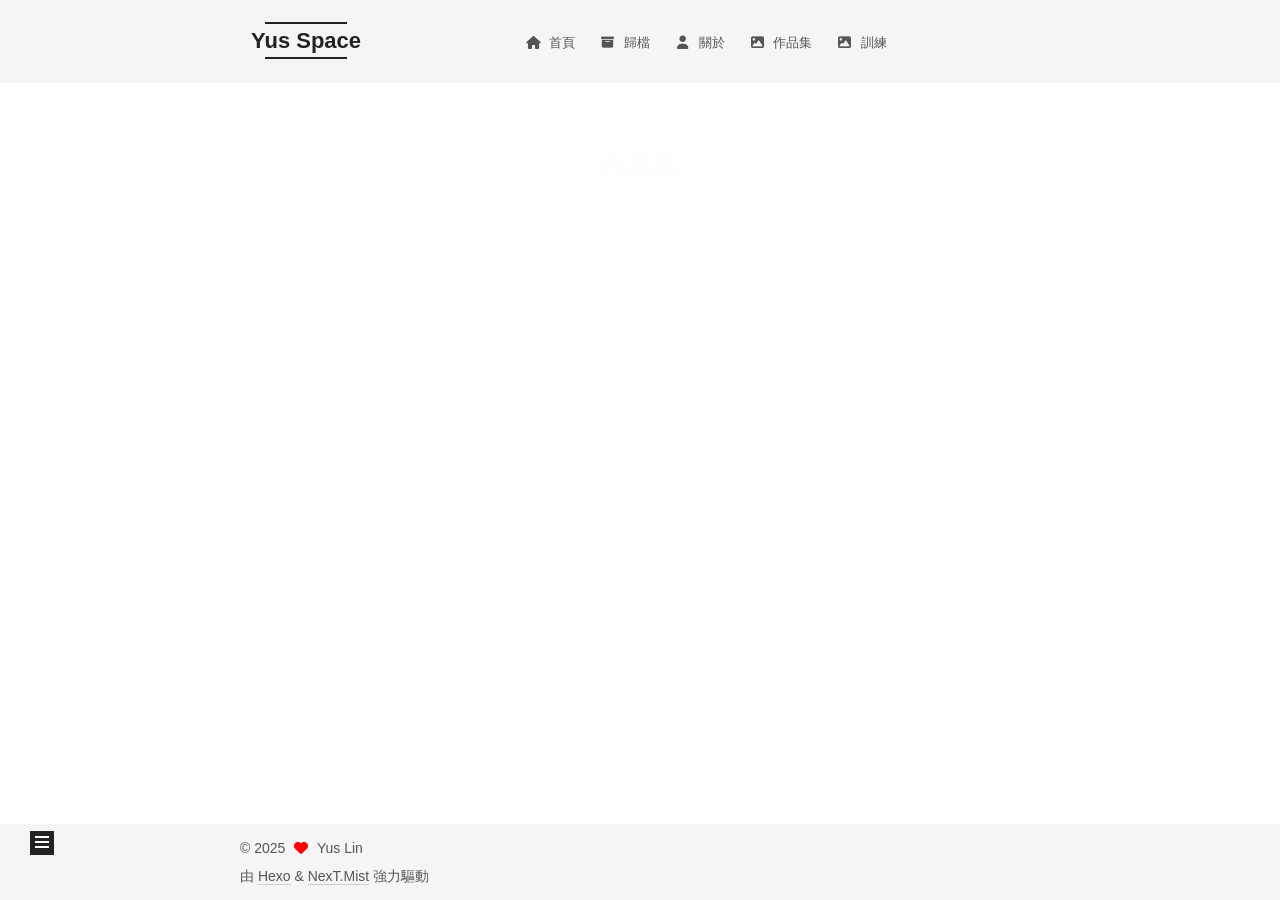
==== portfolio/index.html @ 68a691e9 "Site updated: 2025-08-13 16:35:24" ====
<!DOCTYPE html>
<html lang="zh-TW">
<head>
  <meta charset="UTF-8">
<meta name="viewport" content="width=device-width, initial-scale=1, maximum-scale=2">
<meta name="theme-color" content="#222">
<meta name="generator" content="Hexo 7.3.0">
  <link rel="apple-touch-icon" sizes="180x180" href="/images/apple-touch-icon-next.png">
  <link rel="icon" type="image/png" sizes="32x32" href="/images/favicon-32x32-next.png">
  <link rel="icon" type="image/png" sizes="16x16" href="/images/favicon-16x16-next.png">
  <link rel="mask-icon" href="/images/logo.svg" color="#222">

<link rel="stylesheet" href="/css/main.css">


<link rel="stylesheet" href="/lib/font-awesome/css/all.min.css">
<link rel="stylesheet" href="https://cdnjs.cloudflare.com/ajax/libs/font-awesome/6.4.0/css/all.min.css">

<script id="hexo-configurations">
    var NexT = window.NexT || {};
    var CONFIG = {"hostname":"yuspace22.github.io","root":"/","scheme":"Mist","version":"7.8.0","exturl":false,"sidebar":{"position":"left","display":"post","padding":18,"offset":12,"onmobile":false},"copycode":{"enable":false,"show_result":false,"style":null},"back2top":{"enable":true,"sidebar":false,"scrollpercent":false},"bookmark":{"enable":false,"color":"#222","save":"auto"},"fancybox":false,"mediumzoom":false,"lazyload":false,"pangu":false,"comments":{"style":"tabs","active":null,"storage":true,"lazyload":false,"nav":null},"algolia":{"hits":{"per_page":10},"labels":{"input_placeholder":"Search for Posts","hits_empty":"We didn't find any results for the search: ${query}","hits_stats":"${hits} results found in ${time} ms"}},"localsearch":{"enable":false,"trigger":"auto","top_n_per_article":1,"unescape":false,"preload":false},"motion":{"enable":true,"async":false,"transition":{"post_block":"fadeIn","post_header":"slideDownIn","post_body":"slideDownIn","coll_header":"slideLeftIn","sidebar":"slideUpIn"}}};
  </script>

  <meta name="description" content="Yus 的個人學習部落格">
<meta property="og:type" content="website">
<meta property="og:title" content="作品集">
<meta property="og:url" content="http://yuspace22.github.io/portfolio/index.html">
<meta property="og:site_name" content="Yus Space">
<meta property="og:description" content="Yus 的個人學習部落格">
<meta property="og:locale" content="zh_TW">
<meta property="article:published_time" content="2025-08-13T08:22:48.000Z">
<meta property="article:modified_time" content="2025-08-13T08:23:33.583Z">
<meta property="article:author" content="Yus Lin">
<meta property="article:tag" content="AI、Web、Design">
<meta name="twitter:card" content="summary">

<link rel="canonical" href="http://yuspace22.github.io/portfolio/">


<script id="page-configurations">
  // https://hexo.io/docs/variables.html
  CONFIG.page = {
    sidebar: "",
    isHome : false,
    isPost : false,
    lang   : 'zh-TW'
  };
</script>

  <title>作品集 | Yus Space
</title>
  






  <noscript>
  <style>
  .use-motion .brand,
  .use-motion .menu-item,
  .sidebar-inner,
  .use-motion .post-block,
  .use-motion .pagination,
  .use-motion .comments,
  .use-motion .post-header,
  .use-motion .post-body,
  .use-motion .collection-header { opacity: initial; }

  .use-motion .site-title,
  .use-motion .site-subtitle {
    opacity: initial;
    top: initial;
  }

  .use-motion .logo-line-before i { left: initial; }
  .use-motion .logo-line-after i { right: initial; }
  </style>
</noscript>

</head>

<body itemscope itemtype="http://schema.org/WebPage">
  <div class="container use-motion">
    <div class="headband"></div>

    <header class="header" itemscope itemtype="http://schema.org/WPHeader">
      <div class="header-inner"><div class="site-brand-container">
  <div class="site-nav-toggle">
    <div class="toggle" aria-label="切換導航欄">
      <span class="toggle-line toggle-line-first"></span>
      <span class="toggle-line toggle-line-middle"></span>
      <span class="toggle-line toggle-line-last"></span>
    </div>
  </div>

  <div class="site-meta">

    <a href="/" class="brand" rel="start">
      <span class="logo-line-before"><i></i></span>
      <h1 class="site-title">Yus Space</h1>
      <span class="logo-line-after"><i></i></span>
    </a>
      <p class="site-subtitle" itemprop="description">Yus 空間</p>
  </div>

  <div class="site-nav-right">
    <div class="toggle popup-trigger">
    </div>
  </div>
</div>




<nav class="site-nav">
  <ul id="menu" class="main-menu menu">
        <li class="menu-item menu-item-home">

    <a href="/" rel="section"><i class="fa fa-house fa-fw"></i>首頁</a>

  </li>
        <li class="menu-item menu-item-archives">

    <a href="/archives/" rel="section"><i class="fa fa-archive fa-fw"></i>歸檔</a>

  </li>
        <li class="menu-item menu-item-about">

    <a href="/about/" rel="section"><i class="fa fa-user fa-fw"></i>關於</a>

  </li>
        <li class="menu-item menu-item-作品集">

    <a href="http://yuspace22.github.io/portfolio" rel="section"><i class="fa fa-image fa-fw"></i>作品集</a>

  </li>
        <li class="menu-item menu-item-訓練">

    <a href="http://yuspace22.github.io/training" rel="section"><i class="fa fa-image fa-fw"></i>訓練</a>

  </li>
  </ul>
</nav>




</div>
    </header>

    
  <div class="back-to-top">
    <i class="fa fa-arrow-up"></i>
    <span>0%</span>
  </div>


    <main class="main">
      <div class="main-inner">
        <div class="content-wrap">
          
  
  

          <div class="content page posts-expand">
            

    
    
    
    <div class="post-block" lang="zh-TW">
      <header class="post-header">

<h1 class="post-title" itemprop="name headline">作品集
</h1>

<div class="post-meta">
  

</div>

</header>

      
      
      
      <div class="post-body">
          
      </div>
      
      
      
    </div>
    

    
    
    


          </div>
          

<script>
  window.addEventListener('tabs:register', () => {
    let { activeClass } = CONFIG.comments;
    if (CONFIG.comments.storage) {
      activeClass = localStorage.getItem('comments_active') || activeClass;
    }
    if (activeClass) {
      let activeTab = document.querySelector(`a[href="#comment-${activeClass}"]`);
      if (activeTab) {
        activeTab.click();
      }
    }
  });
  if (CONFIG.comments.storage) {
    window.addEventListener('tabs:click', event => {
      if (!event.target.matches('.tabs-comment .tab-content .tab-pane')) return;
      let commentClass = event.target.classList[1];
      localStorage.setItem('comments_active', commentClass);
    });
  }
</script>

        </div>
          
  
  <div class="toggle sidebar-toggle">
    <span class="toggle-line toggle-line-first"></span>
    <span class="toggle-line toggle-line-middle"></span>
    <span class="toggle-line toggle-line-last"></span>
  </div>

  <aside class="sidebar">
    <div class="sidebar-inner">

      <ul class="sidebar-nav motion-element">
        <li class="sidebar-nav-toc">
          文章目錄
        </li>
        <li class="sidebar-nav-overview">
          本站概要
        </li>
      </ul>

      <!--noindex-->
      <div class="post-toc-wrap sidebar-panel">
      </div>
      <!--/noindex-->

      <div class="site-overview-wrap sidebar-panel">
        <div class="site-author motion-element" itemprop="author" itemscope itemtype="http://schema.org/Person">
  <p class="site-author-name" itemprop="name">Yus Lin</p>
  <div class="site-description" itemprop="description">Yus 的個人學習部落格</div>
</div>
<div class="site-state-wrap motion-element">
  <nav class="site-state">
      <div class="site-state-item site-state-posts">
          <a href="/archives/">
        
          <span class="site-state-item-count">1</span>
          <span class="site-state-item-name">文章</span>
        </a>
      </div>
  </nav>
</div>



      </div>

    </div>
  </aside>
  <div id="sidebar-dimmer"></div>


      </div>
    </main>

    <footer class="footer">
      <div class="footer-inner">
        

        

<div class="copyright">
  
  &copy; 
  <span itemprop="copyrightYear">2025</span>
  <span class="with-love">
    <i class="fa fa-heart"></i>
  </span>
  <span class="author" itemprop="copyrightHolder">Yus Lin</span>
</div>
  <div class="powered-by">由 <a href="https://hexo.io/" class="theme-link" rel="noopener" target="_blank">Hexo</a> & <a href="https://mist.theme-next.org/" class="theme-link" rel="noopener" target="_blank">NexT.Mist</a> 強力驅動
  </div>

        








      </div>
    </footer>
  </div>

  
  <script src="/lib/anime.min.js"></script>
  <script src="/lib/velocity/velocity.min.js"></script>
  <script src="/lib/velocity/velocity.ui.min.js"></script>

<script src="/js/utils.js"></script>

<script src="/js/motion.js"></script>


<script src="/js/schemes/muse.js"></script>


<script src="/js/next-boot.js"></script>




  















  

  

</body>
</html>
---- css/main.css ----
:root {
  --body-bg-color: #fff;
  --content-bg-color: #f5f5f5;
  --card-bg-color: #f5f5f5;
  --text-color: #555;
  --blockquote-color: #666;
  --link-color: #555;
  --link-hover-color: #222;
  --brand-color: #222;
  --brand-hover-color: #222;
  --table-row-odd-bg-color: #f9f9f9;
  --table-row-hover-bg-color: #f5f5f5;
  --menu-item-bg-color: #ddd;
  --btn-default-bg: transparent;
  --btn-default-color: var(--link-color);
  --btn-default-border-color: var(--link-color);
  --btn-default-hover-bg: transparent;
  --btn-default-hover-color: var(--link-hover-color);
  --btn-default-hover-border-color: var(--link-hover-color);
}
@media (prefers-color-scheme: dark) {
  :root {
    --body-bg-color: #282828;
    --content-bg-color: #333;
    --card-bg-color: #555;
    --text-color: #ccc;
    --blockquote-color: #bbb;
    --link-color: #ccc;
    --link-hover-color: #eee;
    --brand-color: #ddd;
    --brand-hover-color: #ddd;
    --table-row-odd-bg-color: #282828;
    --table-row-hover-bg-color: #363636;
    --menu-item-bg-color: #555;
    --btn-default-bg: #222;
    --btn-default-color: #ccc;
    --btn-default-border-color: #555;
    --btn-default-hover-bg: #666;
    --btn-default-hover-color: #ccc;
    --btn-default-hover-border-color: #666;
  }
  img {
    opacity: 0.75;
  }
  img:hover {
    opacity: 0.9;
  }
}
html {
  line-height: 1.15; /* 1 */
  -webkit-text-size-adjust: 100%; /* 2 */
}
body {
  margin: 0;
}
main {
  display: block;
}
h1 {
  font-size: 2em;
  margin: 0.67em 0;
}
hr {
  box-sizing: content-box; /* 1 */
  height: 0; /* 1 */
  overflow: visible; /* 2 */
}
pre {
  font-family: monospace, monospace; /* 1 */
  font-size: 1em; /* 2 */
}
a {
  background: transparent;
}
abbr[title] {
  border-bottom: none; /* 1 */
  text-decoration: underline; /* 2 */
  text-decoration: underline dotted; /* 2 */
}
b,
strong {
  font-weight: bolder;
}
code,
kbd,
samp {
  font-family: monospace, monospace; /* 1 */
  font-size: 1em; /* 2 */
}
small {
  font-size: 80%;
}
sub,
sup {
  font-size: 75%;
  line-height: 0;
  position: relative;
  vertical-align: baseline;
}
sub {
  bottom: -0.25em;
}
sup {
  top: -0.5em;
}
img {
  border-style: none;
}
button,
input,
optgroup,
select,
textarea {
  font-family: inherit; /* 1 */
  font-size: 100%; /* 1 */
  line-height: 1.15; /* 1 */
  margin: 0; /* 2 */
}
button,
input {
/* 1 */
  overflow: visible;
}
button,
select {
/* 1 */
  text-transform: none;
}
button,
[type='button'],
[type='reset'],
[type='submit'] {
  -webkit-appearance: button;
}
button::-moz-focus-inner,
[type='button']::-moz-focus-inner,
[type='reset']::-moz-focus-inner,
[type='submit']::-moz-focus-inner {
  border-style: none;
  padding: 0;
}
button:-moz-focusring,
[type='button']:-moz-focusring,
[type='reset']:-moz-focusring,
[type='submit']:-moz-focusring {
  outline: 1px dotted ButtonText;
}
fieldset {
  padding: 0.35em 0.75em 0.625em;
}
legend {
  box-sizing: border-box; /* 1 */
  color: inherit; /* 2 */
  display: table; /* 1 */
  max-width: 100%; /* 1 */
  padding: 0; /* 3 */
  white-space: normal; /* 1 */
}
progress {
  vertical-align: baseline;
}
textarea {
  overflow: auto;
}
[type='checkbox'],
[type='radio'] {
  box-sizing: border-box; /* 1 */
  padding: 0; /* 2 */
}
[type='number']::-webkit-inner-spin-button,
[type='number']::-webkit-outer-spin-button {
  height: auto;
}
[type='search'] {
  outline-offset: -2px; /* 2 */
  -webkit-appearance: textfield; /* 1 */
}
[type='search']::-webkit-search-decoration {
  -webkit-appearance: none;
}
::-webkit-file-upload-button {
  font: inherit; /* 2 */
  -webkit-appearance: button; /* 1 */
}
details {
  display: block;
}
summary {
  display: list-item;
}
template {
  display: none;
}
[hidden] {
  display: none;
}
::selection {
  background: #262a30;
  color: #eee;
}
html,
body {
  height: 100%;
}
body {
  background: var(--body-bg-color);
  color: var(--text-color);
  font-family: 'Lato', "PingFang SC", "Microsoft YaHei", sans-serif;
  font-size: 1em;
  line-height: 2;
}
@media (max-width: 991px) {
  body {
    padding-left: 0 !important;
    padding-right: 0 !important;
  }
}
h1,
h2,
h3,
h4,
h5,
h6 {
  font-family: 'Lato', "PingFang SC", "Microsoft YaHei", sans-serif;
  font-weight: bold;
  line-height: 1.5;
  margin: 20px 0 15px;
}
h1 {
  font-size: 1.5em;
}
h2 {
  font-size: 1.375em;
}
h3 {
  font-size: 1.25em;
}
h4 {
  font-size: 1.125em;
}
h5 {
  font-size: 1em;
}
h6 {
  font-size: 0.875em;
}
p {
  margin: 0 0 20px 0;
}
a,
span.exturl {
  border-bottom: 1px solid #ccc;
  color: var(--link-color);
  outline: 0;
  text-decoration: none;
  overflow-wrap: break-word;
  word-wrap: break-word;
  cursor: pointer;
}
a:hover,
span.exturl:hover {
  border-bottom-color: var(--link-hover-color);
  color: var(--link-hover-color);
}
iframe,
img,
video {
  display: block;
  margin-left: auto;
  margin-right: auto;
  max-width: 100%;
}
hr {
  background-image: repeating-linear-gradient(-45deg, #ddd, #ddd 4px, transparent 4px, transparent 8px);
  border: 0;
  height: 3px;
  margin: 40px 0;
}
blockquote {
  border-left: 4px solid #ddd;
  color: var(--blockquote-color);
  margin: 0;
  padding: 0 15px;
}
blockquote cite::before {
  content: '-';
  padding: 0 5px;
}
dt {
  font-weight: bold;
}
dd {
  margin: 0;
  padding: 0;
}
kbd {
  background-color: #f5f5f5;
  background-image: linear-gradient(#eee, #fff, #eee);
  border: 1px solid #ccc;
  border-radius: 0.2em;
  box-shadow: 0.1em 0.1em 0.2em rgba(0,0,0,0.1);
  color: #555;
  font-family: inherit;
  padding: 0.1em 0.3em;
  white-space: nowrap;
}
.table-container {
  overflow: auto;
}
table {
  border-collapse: collapse;
  border-spacing: 0;
  font-size: 0.875em;
  margin: 0 0 20px 0;
  width: 100%;
}
tbody tr:nth-of-type(odd) {
  background: var(--table-row-odd-bg-color);
}
tbody tr:hover {
  background: var(--table-row-hover-bg-color);
}
caption,
th,
td {
  font-weight: normal;
  padding: 8px;
  vertical-align: middle;
}
th,
td {
  border: 1px solid #ddd;
  border-bottom: 3px solid #ddd;
}
th {
  font-weight: 700;
  padding-bottom: 10px;
}
td {
  border-bottom-width: 1px;
}
.btn {
  background: var(--btn-default-bg);
  border: 2px solid var(--btn-default-border-color);
  border-radius: 0;
  color: var(--btn-default-color);
  display: inline-block;
  font-size: 0.875em;
  line-height: 2;
  padding: 0 20px;
  text-decoration: none;
  transition-property: background-color;
  transition-delay: 0s;
  transition-duration: 0.2s;
  transition-timing-function: ease-in-out;
}
.btn:hover {
  background: var(--btn-default-hover-bg);
  border-color: var(--btn-default-hover-border-color);
  color: var(--btn-default-hover-color);
}
.btn + .btn {
  margin: 0 0 8px 8px;
}
.btn .fa-fw {
  text-align: left;
  width: 1.285714285714286em;
}
.toggle {
  line-height: 0;
}
.toggle .toggle-line {
  background: #fff;
  display: inline-block;
  height: 2px;
  left: 0;
  position: relative;
  top: 0;
  transition: all 0.4s;
  vertical-align: top;
  width: 100%;
}
.toggle .toggle-line:not(:first-child) {
  margin-top: 3px;
}
.toggle.toggle-arrow .toggle-line-first {
  left: 50%;
  top: 2px;
  transform: rotate(45deg);
  width: 50%;
}
.toggle.toggle-arrow .toggle-line-middle {
  left: 2px;
  width: 90%;
}
.toggle.toggle-arrow .toggle-line-last {
  left: 50%;
  top: -2px;
  transform: rotate(-45deg);
  width: 50%;
}
.toggle.toggle-close .toggle-line-first {
  transform: rotate(-45deg);
  top: 5px;
}
.toggle.toggle-close .toggle-line-middle {
  opacity: 0;
}
.toggle.toggle-close .toggle-line-last {
  transform: rotate(45deg);
  top: -5px;
}
.highlight,
pre {
  background: #f7f7f7;
  color: #4d4d4c;
  line-height: 1.6;
  margin: 0 auto 20px;
}
pre,
code {
  font-family: consolas, Menlo, monospace, "PingFang SC", "Microsoft YaHei";
}
code {
  background: #eee;
  border-radius: 3px;
  color: #555;
  padding: 2px 4px;
  overflow-wrap: break-word;
  word-wrap: break-word;
}
.highlight *::selection {
  background: #d6d6d6;
}
.highlight pre {
  border: 0;
  margin: 0;
  padding: 10px 0;
}
.highlight table {
  border: 0;
  margin: 0;
  width: auto;
}
.highlight td {
  border: 0;
  padding: 0;
}
.highlight figcaption {
  background: #eff2f3;
  color: #4d4d4c;
  display: flex;
  font-size: 0.875em;
  justify-content: space-between;
  line-height: 1.2;
  padding: 0.5em;
}
.highlight figcaption a {
  color: #4d4d4c;
}
.highlight figcaption a:hover {
  border-bottom-color: #4d4d4c;
}
.highlight .gutter {
  -moz-user-select: none;
  -ms-user-select: none;
  -webkit-user-select: none;
  user-select: none;
}
.highlight .gutter pre {
  background: #eff2f3;
  color: #869194;
  padding-left: 10px;
  padding-right: 10px;
  text-align: right;
}
.highlight .code pre {
  background: #f7f7f7;
  padding-left: 10px;
  width: 100%;
}
.gist table {
  width: auto;
}
.gist table td {
  border: 0;
}
pre {
  overflow: auto;
  padding: 10px;
}
pre code {
  background: none;
  color: #4d4d4c;
  font-size: 0.875em;
  padding: 0;
  text-shadow: none;
}
pre .deletion {
  background: #fdd;
}
pre .addition {
  background: #dfd;
}
pre .meta {
  color: #eab700;
  -moz-user-select: none;
  -ms-user-select: none;
  -webkit-user-select: none;
  user-select: none;
}
pre .comment {
  color: #8e908c;
}
pre .variable,
pre .attribute,
pre .tag,
pre .name,
pre .regexp,
pre .ruby .constant,
pre .xml .tag .title,
pre .xml .pi,
pre .xml .doctype,
pre .html .doctype,
pre .css .id,
pre .css .class,
pre .css .pseudo {
  color: #c82829;
}
pre .number,
pre .preprocessor,
pre .built_in,
pre .builtin-name,
pre .literal,
pre .params,
pre .constant,
pre .command {
  color: #f5871f;
}
pre .ruby .class .title,
pre .css .rules .attribute,
pre .string,
pre .symbol,
pre .value,
pre .inheritance,
pre .header,
pre .ruby .symbol,
pre .xml .cdata,
pre .special,
pre .formula {
  color: #718c00;
}
pre .title,
pre .css .hexcolor {
  color: #3e999f;
}
pre .function,
pre .python .decorator,
pre .python .title,
pre .ruby .function .title,
pre .ruby .title .keyword,
pre .perl .sub,
pre .javascript .title,
pre .coffeescript .title {
  color: #4271ae;
}
pre .keyword,
pre .javascript .function {
  color: #8959a8;
}
.blockquote-center {
  border-left: none;
  margin: 40px 0;
  padding: 0;
  position: relative;
  text-align: center;
}
.blockquote-center .fa {
  display: block;
  opacity: 0.6;
  position: absolute;
  width: 100%;
}
.blockquote-center .fa-quote-left {
  border-top: 1px solid #ccc;
  text-align: left;
  top: -20px;
}
.blockquote-center .fa-quote-right {
  border-bottom: 1px solid #ccc;
  text-align: right;
  bottom: -20px;
}
.blockquote-center p,
.blockquote-center div {
  text-align: center;
}
.post-body .group-picture img {
  margin: 0 auto;
  padding: 0 3px;
}
.group-picture-row {
  margin-bottom: 6px;
  overflow: hidden;
}
.group-picture-column {
  float: left;
  margin-bottom: 10px;
}
.post-body .label {
  color: #555;
  display: inline;
  padding: 0 2px;
}
.post-body .label.default {
  background: #f0f0f0;
}
.post-body .label.primary {
  background: #efe6f7;
}
.post-body .label.info {
  background: #e5f2f8;
}
.post-body .label.success {
  background: #e7f4e9;
}
.post-body .label.warning {
  background: #fcf6e1;
}
.post-body .label.danger {
  background: #fae8eb;
}
.post-body .tabs {
  margin-bottom: 20px;
}
.post-body .tabs,
.tabs-comment {
  display: block;
  padding-top: 10px;
  position: relative;
}
.post-body .tabs ul.nav-tabs,
.tabs-comment ul.nav-tabs {
  display: flex;
  flex-wrap: wrap;
  margin: 0;
  margin-bottom: -1px;
  padding: 0;
}
@media (max-width: 413px) {
  .post-body .tabs ul.nav-tabs,
  .tabs-comment ul.nav-tabs {
    display: block;
    margin-bottom: 5px;
  }
}
.post-body .tabs ul.nav-tabs li.tab,
.tabs-comment ul.nav-tabs li.tab {
  border-bottom: 1px solid #ddd;
  border-left: 1px solid transparent;
  border-right: 1px solid transparent;
  border-top: 3px solid transparent;
  flex-grow: 1;
  list-style-type: none;
  border-radius: 0 0 0 0;
}
@media (max-width: 413px) {
  .post-body .tabs ul.nav-tabs li.tab,
  .tabs-comment ul.nav-tabs li.tab {
    border-bottom: 1px solid transparent;
    border-left: 3px solid transparent;
    border-right: 1px solid transparent;
    border-top: 1px solid transparent;
  }
}
@media (max-width: 413px) {
  .post-body .tabs ul.nav-tabs li.tab,
  .tabs-comment ul.nav-tabs li.tab {
    border-radius: 0;
  }
}
.post-body .tabs ul.nav-tabs li.tab a,
.tabs-comment ul.nav-tabs li.tab a {
  border-bottom: initial;
  display: block;
  line-height: 1.8;
  outline: 0;
  padding: 0.25em 0.75em;
  text-align: center;
  transition-delay: 0s;
  transition-duration: 0.2s;
  transition-timing-function: ease-out;
}
.post-body .tabs ul.nav-tabs li.tab a i,
.tabs-comment ul.nav-tabs li.tab a i {
  width: 1.285714285714286em;
}
.post-body .tabs ul.nav-tabs li.tab.active,
.tabs-comment ul.nav-tabs li.tab.active {
  border-bottom: 1px solid transparent;
  border-left: 1px solid #ddd;
  border-right: 1px solid #ddd;
  border-top: 3px solid #fc6423;
}
@media (max-width: 413px) {
  .post-body .tabs ul.nav-tabs li.tab.active,
  .tabs-comment ul.nav-tabs li.tab.active {
    border-bottom: 1px solid #ddd;
    border-left: 3px solid #fc6423;
    border-right: 1px solid #ddd;
    border-top: 1px solid #ddd;
  }
}
.post-body .tabs ul.nav-tabs li.tab.active a,
.tabs-comment ul.nav-tabs li.tab.active a {
  color: var(--link-color);
  cursor: default;
}
.post-body .tabs .tab-content .tab-pane,
.tabs-comment .tab-content .tab-pane {
  border: 1px solid #ddd;
  border-top: 0;
  padding: 20px 20px 0 20px;
  border-radius: 0;
}
.post-body .tabs .tab-content .tab-pane:not(.active),
.tabs-comment .tab-content .tab-pane:not(.active) {
  display: none;
}
.post-body .tabs .tab-content .tab-pane.active,
.tabs-comment .tab-content .tab-pane.active {
  display: block;
}
.post-body .tabs .tab-content .tab-pane.active:nth-of-type(1),
.tabs-comment .tab-content .tab-pane.active:nth-of-type(1) {
  border-radius: 0 0 0 0;
}
@media (max-width: 413px) {
  .post-body .tabs .tab-content .tab-pane.active:nth-of-type(1),
  .tabs-comment .tab-content .tab-pane.active:nth-of-type(1) {
    border-radius: 0;
  }
}
.post-body .note {
  border-radius: 3px;
  margin-bottom: 20px;
  padding: 1em;
  position: relative;
  border: 1px solid #eee;
  border-left-width: 5px;
}
.post-body .note h2,
.post-body .note h3,
.post-body .note h4,
.post-body .note h5,
.post-body .note h6 {
  margin-top: 0;
  border-bottom: initial;
  margin-bottom: 0;
  padding-top: 0;
}
.post-body .note p:first-child,
.post-body .note ul:first-child,
.post-body .note ol:first-child,
.post-body .note table:first-child,
.post-body .note pre:first-child,
.post-body .note blockquote:first-child,
.post-body .note img:first-child {
  margin-top: 0;
}
.post-body .note p:last-child,
.post-body .note ul:last-child,
.post-body .note ol:last-child,
.post-body .note table:last-child,
.post-body .note pre:last-child,
.post-body .note blockquote:last-child,
.post-body .note img:last-child {
  margin-bottom: 0;
}
.post-body .note.default {
  border-left-color: #777;
}
.post-body .note.default h2,
.post-body .note.default h3,
.post-body .note.default h4,
.post-body .note.default h5,
.post-body .note.default h6 {
  color: #777;
}
.post-body .note.primary {
  border-left-color: #6f42c1;
}
.post-body .note.primary h2,
.post-body .note.primary h3,
.post-body .note.primary h4,
.post-body .note.primary h5,
.post-body .note.primary h6 {
  color: #6f42c1;
}
.post-body .note.info {
  border-left-color: #428bca;
}
.post-body .note.info h2,
.post-body .note.info h3,
.post-body .note.info h4,
.post-body .note.info h5,
.post-body .note.info h6 {
  color: #428bca;
}
.post-body .note.success {
  border-left-color: #5cb85c;
}
.post-body .note.success h2,
.post-body .note.success h3,
.post-body .note.success h4,
.post-body .note.success h5,
.post-body .note.success h6 {
  color: #5cb85c;
}
.post-body .note.warning {
  border-left-color: #f0ad4e;
}
.post-body .note.warning h2,
.post-body .note.warning h3,
.post-body .note.warning h4,
.post-body .note.warning h5,
.post-body .note.warning h6 {
  color: #f0ad4e;
}
.post-body .note.danger {
  border-left-color: #d9534f;
}
.post-body .note.danger h2,
.post-body .note.danger h3,
.post-body .note.danger h4,
.post-body .note.danger h5,
.post-body .note.danger h6 {
  color: #d9534f;
}
.pagination .prev,
.pagination .next,
.pagination .page-number,
.pagination .space {
  display: inline-block;
  margin: 0 10px;
  padding: 0 11px;
  position: relative;
  top: -1px;
}
@media (max-width: 767px) {
  .pagination .prev,
  .pagination .next,
  .pagination .page-number,
  .pagination .space {
    margin: 0 5px;
  }
}
.pagination {
  border-top: 1px solid #eee;
  margin: 120px 0 0;
  text-align: center;
}
.pagination .prev,
.pagination .next,
.pagination .page-number {
  border-bottom: 0;
  border-top: 1px solid #eee;
  transition-property: border-color;
  transition-delay: 0s;
  transition-duration: 0.2s;
  transition-timing-function: ease-in-out;
}
.pagination .prev:hover,
.pagination .next:hover,
.pagination .page-number:hover {
  border-top-color: #222;
}
.pagination .space {
  margin: 0;
  padding: 0;
}
.pagination .prev {
  margin-left: 0;
}
.pagination .next {
  margin-right: 0;
}
.pagination .page-number.current {
  background: #ccc;
  border-top-color: #ccc;
  color: #fff;
}
@media (max-width: 767px) {
  .pagination {
    border-top: none;
  }
  .pagination .prev,
  .pagination .next,
  .pagination .page-number {
    border-bottom: 1px solid #eee;
    border-top: 0;
    margin-bottom: 10px;
    padding: 0 10px;
  }
  .pagination .prev:hover,
  .pagination .next:hover,
  .pagination .page-number:hover {
    border-bottom-color: #222;
  }
}
.comments {
  margin-top: 60px;
  overflow: hidden;
}
.comment-button-group {
  display: flex;
  flex-wrap: wrap-reverse;
  justify-content: center;
  margin: 1em 0;
}
.comment-button-group .comment-button {
  margin: 0.1em 0.2em;
}
.comment-button-group .comment-button.active {
  background: var(--btn-default-hover-bg);
  border-color: var(--btn-default-hover-border-color);
  color: var(--btn-default-hover-color);
}
.comment-position {
  display: none;
}
.comment-position.active {
  display: block;
}
.tabs-comment {
  background: var(--content-bg-color);
  margin-top: 4em;
  padding-top: 0;
}
.tabs-comment .comments {
  border: 0;
  box-shadow: none;
  margin-top: 0;
  padding-top: 0;
}
.container {
  min-height: 100%;
  position: relative;
}
.main-inner {
  margin: 0 auto;
  width: 700px;
}
@media (min-width: 1200px) {
  .main-inner {
    width: 800px;
  }
}
@media (min-width: 1600px) {
  .main-inner {
    width: 900px;
  }
}
@media (max-width: 767px) {
  .content-wrap {
    padding: 0 20px;
  }
}
.header {
  background: transparent;
}
.header-inner {
  margin: 0 auto;
  width: 700px;
}
@media (min-width: 1200px) {
  .header-inner {
    width: 800px;
  }
}
@media (min-width: 1600px) {
  .header-inner {
    width: 900px;
  }
}
.site-brand-container {
  display: flex;
  flex-shrink: 0;
  padding: 0 10px;
}
.headband {
  background: #222;
  height: 3px;
}
.site-meta {
  flex-grow: 1;
  text-align: left;
}
@media (max-width: 767px) {
  .site-meta {
    text-align: center;
  }
}
.brand {
  border-bottom: none;
  color: var(--brand-color);
  display: inline-block;
  line-height: 1.375em;
  padding: 0 40px;
  position: relative;
}
.brand:hover {
  color: var(--brand-hover-color);
}
.site-title {
  font-family: 'Lato', "PingFang SC", "Microsoft YaHei", sans-serif;
  font-size: 1.375em;
  font-weight: normal;
  margin: 0;
}
.site-subtitle {
  color: #999;
  font-size: 0.8125em;
  margin: 10px 0;
}
.use-motion .brand {
  opacity: 0;
}
.use-motion .site-title,
.use-motion .site-subtitle,
.use-motion .custom-logo-image {
  opacity: 0;
  position: relative;
  top: -10px;
}
.site-nav-toggle,
.site-nav-right {
  display: none;
}
@media (max-width: 767px) {
  .site-nav-toggle,
  .site-nav-right {
    display: flex;
    flex-direction: column;
    justify-content: center;
  }
}
.site-nav-toggle .toggle,
.site-nav-right .toggle {
  color: var(--text-color);
  padding: 10px;
  width: 22px;
}
.site-nav-toggle .toggle .toggle-line,
.site-nav-right .toggle .toggle-line {
  background: var(--text-color);
  border-radius: 1px;
}
.site-nav {
  display: block;
}
@media (max-width: 767px) {
  .site-nav {
    clear: both;
    display: none;
  }
}
.site-nav.site-nav-on {
  display: block;
}
.menu {
  margin-top: 20px;
  padding-left: 0;
  text-align: center;
}
.menu-item {
  display: inline-block;
  list-style: none;
  margin: 0 10px;
}
@media (max-width: 767px) {
  .menu-item {
    display: block;
    margin-top: 10px;
  }
  .menu-item.menu-item-search {
    display: none;
  }
}
.menu-item a,
.menu-item span.exturl {
  border-bottom: 0;
  display: block;
  font-size: 0.8125em;
  transition-property: border-color;
  transition-delay: 0s;
  transition-duration: 0.2s;
  transition-timing-function: ease-in-out;
}
@media (hover: none) {
  .menu-item a:hover,
  .menu-item span.exturl:hover {
    border-bottom-color: transparent !important;
  }
}
.menu-item .fa,
.menu-item .fab,
.menu-item .far,
.menu-item .fas {
  margin-right: 8px;
}
.menu-item .badge {
  display: inline-block;
  font-weight: bold;
  line-height: 1;
  margin-left: 0.35em;
  margin-top: 0.35em;
  text-align: center;
  white-space: nowrap;
}
@media (max-width: 767px) {
  .menu-item .badge {
    float: right;
    margin-left: 0;
  }
}
.menu-item-active a,
.menu .menu-item a:hover,
.menu .menu-item span.exturl:hover {
  background: var(--menu-item-bg-color);
}
.use-motion .menu-item {
  opacity: 0;
}
.sidebar {
  background: #222;
  bottom: 0;
  box-shadow: inset 0 2px 6px #000;
  position: fixed;
  top: 0;
}
@media (max-width: 991px) {
  .sidebar {
    display: none;
  }
}
.sidebar-inner {
  color: #999;
  padding: 18px 10px;
  text-align: center;
}
.cc-license {
  margin-top: 10px;
  text-align: center;
}
.cc-license .cc-opacity {
  border-bottom: none;
  opacity: 0.7;
}
.cc-license .cc-opacity:hover {
  opacity: 0.9;
}
.cc-license img {
  display: inline-block;
}
.site-author-image {
  border: 2px solid #333;
  display: block;
  margin: 0 auto;
  max-width: 96px;
  padding: 2px;
}
.site-author-name {
  color: #f5f5f5;
  font-weight: normal;
  margin: 5px 0 0;
  text-align: center;
}
.site-description {
  color: #999;
  font-size: 1em;
  margin-top: 5px;
  text-align: center;
}
.links-of-author {
  margin-top: 15px;
}
.links-of-author a,
.links-of-author span.exturl {
  border-bottom-color: #555;
  display: inline-block;
  font-size: 0.8125em;
  margin-bottom: 10px;
  margin-right: 10px;
  vertical-align: middle;
}
.links-of-author a::before,
.links-of-author span.exturl::before {
  background: #a75000;
  border-radius: 50%;
  content: ' ';
  display: inline-block;
  height: 4px;
  margin-right: 3px;
  vertical-align: middle;
  width: 4px;
}
.sidebar-button {
  margin-top: 15px;
}
.sidebar-button a {
  border: 1px solid #fc6423;
  border-radius: 4px;
  color: #fc6423;
  display: inline-block;
  padding: 0 15px;
}
.sidebar-button a .fa,
.sidebar-button a .fab,
.sidebar-button a .far,
.sidebar-button a .fas {
  margin-right: 5px;
}
.sidebar-button a:hover {
  background: #fc6423;
  border: 1px solid #fc6423;
  color: #fff;
}
.sidebar-button a:hover .fa,
.sidebar-button a:hover .fab,
.sidebar-button a:hover .far,
.sidebar-button a:hover .fas {
  color: #fff;
}
.links-of-blogroll {
  font-size: 0.8125em;
  margin-top: 10px;
}
.links-of-blogroll-title {
  font-size: 0.875em;
  font-weight: 600;
  margin-top: 0;
}
.links-of-blogroll-list {
  list-style: none;
  margin: 0;
  padding: 0;
}
#sidebar-dimmer {
  display: none;
}
@media (max-width: 767px) {
  #sidebar-dimmer {
    background: #000;
    display: block;
    height: 100%;
    left: 100%;
    opacity: 0;
    position: fixed;
    top: 0;
    width: 100%;
    z-index: 1100;
  }
  .sidebar-active + #sidebar-dimmer {
    opacity: 0.7;
    transform: translateX(-100%);
    transition: opacity 0.5s;
  }
}
.sidebar-nav {
  margin: 0;
  padding-bottom: 20px;
  padding-left: 0;
}
.sidebar-nav li {
  border-bottom: 1px solid transparent;
  color: #666;
  cursor: pointer;
  display: inline-block;
  font-size: 0.875em;
}
.sidebar-nav li.sidebar-nav-overview {
  margin-left: 10px;
}
.sidebar-nav li:hover {
  color: #f5f5f5;
}
.sidebar-nav .sidebar-nav-active {
  border-bottom-color: #87daff;
  color: #87daff;
}
.sidebar-nav .sidebar-nav-active:hover {
  color: #87daff;
}
.sidebar-panel {
  display: none;
  overflow-x: hidden;
  overflow-y: auto;
}
.sidebar-panel-active {
  display: block;
}
.sidebar-toggle {
  background: #222;
  bottom: 45px;
  cursor: pointer;
  height: 14px;
  left: 30px;
  padding: 5px;
  position: fixed;
  width: 14px;
  z-index: 1300;
}
@media (max-width: 991px) {
  .sidebar-toggle {
    left: 20px;
    opacity: 0.8;
    display: none;
  }
}
.sidebar-toggle:hover .toggle-line {
  background: #87daff;
}
.post-toc {
  font-size: 0.875em;
}
.post-toc ol {
  list-style: none;
  margin: 0;
  padding: 0 2px 5px 10px;
  text-align: left;
}
.post-toc ol > ol {
  padding-left: 0;
}
.post-toc ol a {
  transition-property: all;
  transition-delay: 0s;
  transition-duration: 0.2s;
  transition-timing-function: ease-in-out;
}
.post-toc .nav-item {
  line-height: 1.8;
  overflow: hidden;
  text-overflow: ellipsis;
  white-space: nowrap;
}
.post-toc .nav .nav-child {
  display: none;
}
.post-toc .nav .active > .nav-child {
  display: block;
}
.post-toc .nav .active-current > .nav-child {
  display: block;
}
.post-toc .nav .active-current > .nav-child > .nav-item {
  display: block;
}
.post-toc .nav .active > a {
  border-bottom-color: #87daff;
  color: #87daff;
}
.post-toc .nav .active-current > a {
  color: #87daff;
}
.post-toc .nav .active-current > a:hover {
  color: #87daff;
}
.site-state {
  display: flex;
  justify-content: center;
  line-height: 1.4;
  margin-top: 10px;
  overflow: hidden;
  text-align: center;
  white-space: nowrap;
}
.site-state-item {
  padding: 0 15px;
}
.site-state-item:not(:first-child) {
  border-left: 1px solid #333;
}
.site-state-item a {
  border-bottom: none;
}
.site-state-item-count {
  display: block;
  font-size: 1.25em;
  font-weight: 600;
  text-align: center;
}
.site-state-item-name {
  color: inherit;
  font-size: 0.875em;
}
.footer {
  color: #999;
  font-size: 0.875em;
  padding: 20px 0;
}
.footer.footer-fixed {
  bottom: 0;
  left: 0;
  position: absolute;
  right: 0;
}
.footer-inner {
  box-sizing: border-box;
  margin: 0 auto;
  text-align: center;
  width: 700px;
}
@media (min-width: 1200px) {
  .footer-inner {
    width: 800px;
  }
}
@media (min-width: 1600px) {
  .footer-inner {
    width: 900px;
  }
}
.languages {
  display: inline-block;
  font-size: 1.125em;
  position: relative;
}
.languages .lang-select-label span {
  margin: 0 0.5em;
}
.languages .lang-select {
  height: 100%;
  left: 0;
  opacity: 0;
  position: absolute;
  top: 0;
  width: 100%;
}
.with-love {
  color: #ff0000;
  display: inline-block;
  margin: 0 5px;
}
.powered-by,
.theme-info {
  display: inline-block;
}
@-moz-keyframes iconAnimate {
  0%, 100% {
    transform: scale(1);
  }
  10%, 30% {
    transform: scale(0.9);
  }
  20%, 40%, 60%, 80% {
    transform: scale(1.1);
  }
  50%, 70% {
    transform: scale(1.1);
  }
}
@-webkit-keyframes iconAnimate {
  0%, 100% {
    transform: scale(1);
  }
  10%, 30% {
    transform: scale(0.9);
  }
  20%, 40%, 60%, 80% {
    transform: scale(1.1);
  }
  50%, 70% {
    transform: scale(1.1);
  }
}
@-o-keyframes iconAnimate {
  0%, 100% {
    transform: scale(1);
  }
  10%, 30% {
    transform: scale(0.9);
  }
  20%, 40%, 60%, 80% {
    transform: scale(1.1);
  }
  50%, 70% {
    transform: scale(1.1);
  }
}
@keyframes iconAnimate {
  0%, 100% {
    transform: scale(1);
  }
  10%, 30% {
    transform: scale(0.9);
  }
  20%, 40%, 60%, 80% {
    transform: scale(1.1);
  }
  50%, 70% {
    transform: scale(1.1);
  }
}
.back-to-top {
  font-size: 12px;
  text-align: center;
  transition-delay: 0s;
  transition-duration: 0.2s;
  transition-timing-function: ease-in-out;
}
.back-to-top {
  background: #222;
  bottom: -100px;
  box-sizing: border-box;
  color: #fff;
  cursor: pointer;
  left: 30px;
  opacity: 1;
  padding: 0 6px;
  position: fixed;
  transition-property: bottom;
  z-index: 1300;
  width: 24px;
}
.back-to-top span {
  display: none;
}
.back-to-top:hover {
  color: #87daff;
}
.back-to-top.back-to-top-on {
  bottom: 19px;
}
@media (max-width: 991px) {
  .back-to-top {
    left: 20px;
    opacity: 0.8;
  }
}
.post-body {
  font-family: 'Lato', "PingFang SC", "Microsoft YaHei", sans-serif;
  overflow-wrap: break-word;
  word-wrap: break-word;
}
@media (min-width: 1200px) {
  .post-body {
    font-size: 1.125em;
  }
}
.post-body .exturl .fa {
  font-size: 0.875em;
  margin-left: 4px;
}
.post-body .image-caption,
.post-body .figure .caption {
  color: #999;
  font-size: 0.875em;
  font-weight: bold;
  line-height: 1;
  margin: -20px auto 15px;
  text-align: center;
}
.post-sticky-flag {
  display: inline-block;
  transform: rotate(30deg);
}
.post-button {
  margin-top: 40px;
  text-align: center;
}
.use-motion .post-block,
.use-motion .pagination,
.use-motion .comments {
  opacity: 0;
}
.use-motion .post-header {
  opacity: 0;
}
.use-motion .post-body {
  opacity: 0;
}
.use-motion .collection-header {
  opacity: 0;
}
.posts-collapse {
  margin-left: 35px;
  position: relative;
}
@media (max-width: 767px) {
  .posts-collapse {
    margin-left: 0px;
    margin-right: 0px;
  }
}
.posts-collapse .collection-title {
  font-size: 1.125em;
  position: relative;
}
.posts-collapse .collection-title::before {
  background: #999;
  border: 1px solid #fff;
  border-radius: 50%;
  content: ' ';
  height: 10px;
  left: 0;
  margin-left: -6px;
  margin-top: -4px;
  position: absolute;
  top: 50%;
  width: 10px;
}
.posts-collapse .collection-year {
  font-size: 1.5em;
  font-weight: bold;
  margin: 60px 0;
  position: relative;
}
.posts-collapse .collection-year::before {
  background: #bbb;
  border-radius: 50%;
  content: ' ';
  height: 8px;
  left: 0;
  margin-left: -4px;
  margin-top: -4px;
  position: absolute;
  top: 50%;
  width: 8px;
}
.posts-collapse .collection-header {
  display: block;
  margin: 0 0 0 20px;
}
.posts-collapse .collection-header small {
  color: #bbb;
  margin-left: 5px;
}
.posts-collapse .post-header {
  border-bottom: 1px dashed #ccc;
  margin: 30px 0;
  padding-left: 15px;
  position: relative;
  transition-property: border;
  transition-delay: 0s;
  transition-duration: 0.2s;
  transition-timing-function: ease-in-out;
}
.posts-collapse .post-header::before {
  background: #bbb;
  border: 1px solid #fff;
  border-radius: 50%;
  content: ' ';
  height: 6px;
  left: 0;
  margin-left: -4px;
  position: absolute;
  top: 0.75em;
  transition-property: background;
  width: 6px;
  transition-delay: 0s;
  transition-duration: 0.2s;
  transition-timing-function: ease-in-out;
}
.posts-collapse .post-header:hover {
  border-bottom-color: #666;
}
.posts-collapse .post-header:hover::before {
  background: #222;
}
.posts-collapse .post-meta {
  display: inline;
  font-size: 0.75em;
  margin-right: 10px;
}
.posts-collapse .post-title {
  display: inline;
}
.posts-collapse .post-title a,
.posts-collapse .post-title span.exturl {
  border-bottom: none;
  color: var(--link-color);
}
.posts-collapse .post-title .fa-external-link-alt {
  font-size: 0.875em;
  margin-left: 5px;
}
.posts-collapse::before {
  background: #f5f5f5;
  content: ' ';
  height: 100%;
  left: 0;
  margin-left: -2px;
  position: absolute;
  top: 1.25em;
  width: 4px;
}
.post-eof {
  background: #ccc;
  height: 1px;
  margin: 80px auto 60px;
  text-align: center;
  width: 8%;
}
.post-block:last-of-type .post-eof {
  display: none;
}
.content {
  padding-top: 40px;
}
@media (min-width: 992px) {
  .post-body {
    text-align: justify;
  }
}
@media (max-width: 991px) {
  .post-body {
    text-align: justify;
  }
}
.post-body h1,
.post-body h2,
.post-body h3,
.post-body h4,
.post-body h5,
.post-body h6 {
  padding-top: 10px;
}
.post-body h1 .header-anchor,
.post-body h2 .header-anchor,
.post-body h3 .header-anchor,
.post-body h4 .header-anchor,
.post-body h5 .header-anchor,
.post-body h6 .header-anchor {
  border-bottom-style: none;
  color: #ccc;
  float: right;
  margin-left: 10px;
  visibility: hidden;
}
.post-body h1 .header-anchor:hover,
.post-body h2 .header-anchor:hover,
.post-body h3 .header-anchor:hover,
.post-body h4 .header-anchor:hover,
.post-body h5 .header-anchor:hover,
.post-body h6 .header-anchor:hover {
  color: inherit;
}
.post-body h1:hover .header-anchor,
.post-body h2:hover .header-anchor,
.post-body h3:hover .header-anchor,
.post-body h4:hover .header-anchor,
.post-body h5:hover .header-anchor,
.post-body h6:hover .header-anchor {
  visibility: visible;
}
.post-body iframe,
.post-body img,
.post-body video {
  margin-bottom: 20px;
}
.post-body .video-container {
  height: 0;
  margin-bottom: 20px;
  overflow: hidden;
  padding-top: 75%;
  position: relative;
  width: 100%;
}
.post-body .video-container iframe,
.post-body .video-container object,
.post-body .video-container embed {
  height: 100%;
  left: 0;
  margin: 0;
  position: absolute;
  top: 0;
  width: 100%;
}
.post-gallery {
  align-items: center;
  display: grid;
  grid-gap: 10px;
  grid-template-columns: 1fr 1fr 1fr;
  margin-bottom: 20px;
}
@media (max-width: 767px) {
  .post-gallery {
    grid-template-columns: 1fr 1fr;
  }
}
.post-gallery a {
  border: 0;
}
.post-gallery img {
  margin: 0;
}
.posts-expand .post-header {
  font-size: 1.125em;
}
.posts-expand .post-title {
  font-size: 1.5em;
  font-weight: normal;
  margin: initial;
  text-align: center;
  overflow-wrap: break-word;
  word-wrap: break-word;
}
.posts-expand .post-title-link {
  border-bottom: none;
  color: var(--link-color);
  display: inline-block;
  position: relative;
  vertical-align: top;
}
.posts-expand .post-title-link::before {
  background: var(--link-color);
  bottom: 0;
  content: '';
  height: 2px;
  left: 0;
  position: absolute;
  transform: scaleX(0);
  visibility: hidden;
  width: 100%;
  transition-delay: 0s;
  transition-duration: 0.2s;
  transition-timing-function: ease-in-out;
}
.posts-expand .post-title-link:hover::before {
  transform: scaleX(1);
  visibility: visible;
}
.posts-expand .post-title-link .fa-external-link-alt {
  font-size: 0.875em;
  margin-left: 5px;
}
.posts-expand .post-meta {
  color: #999;
  font-family: 'Lato', "PingFang SC", "Microsoft YaHei", sans-serif;
  font-size: 0.75em;
  margin: 3px 0 60px 0;
  text-align: center;
}
.posts-expand .post-meta .post-description {
  font-size: 0.875em;
  margin-top: 2px;
}
.posts-expand .post-meta time {
  border-bottom: 1px dashed #999;
  cursor: pointer;
}
.post-meta .post-meta-item + .post-meta-item::before {
  content: '|';
  margin: 0 0.5em;
}
.post-meta-divider {
  margin: 0 0.5em;
}
.post-meta-item-icon {
  margin-right: 3px;
}
@media (max-width: 991px) {
  .post-meta-item-icon {
    display: inline-block;
  }
}
@media (max-width: 991px) {
  .post-meta-item-text {
    display: none;
  }
}
.post-nav {
  border-top: 1px solid #eee;
  display: flex;
  justify-content: space-between;
  margin-top: 15px;
  padding: 10px 5px 0;
}
.post-nav-item {
  flex: 1;
}
.post-nav-item a {
  border-bottom: none;
  display: block;
  font-size: 0.875em;
  line-height: 1.6;
  position: relative;
}
.post-nav-item a:active {
  top: 2px;
}
.post-nav-item .fa {
  font-size: 0.75em;
}
.post-nav-item:first-child {
  margin-right: 15px;
}
.post-nav-item:first-child .fa {
  margin-right: 5px;
}
.post-nav-item:last-child {
  margin-left: 15px;
  text-align: right;
}
.post-nav-item:last-child .fa {
  margin-left: 5px;
}
.rtl.post-body p,
.rtl.post-body a,
.rtl.post-body h1,
.rtl.post-body h2,
.rtl.post-body h3,
.rtl.post-body h4,
.rtl.post-body h5,
.rtl.post-body h6,
.rtl.post-body li,
.rtl.post-body ul,
.rtl.post-body ol {
  direction: rtl;
  font-family: UKIJ Ekran;
}
.rtl.post-title {
  font-family: UKIJ Ekran;
}
.post-tags {
  margin-top: 40px;
  text-align: center;
}
.post-tags a {
  display: inline-block;
  font-size: 0.8125em;
}
.post-tags a:not(:last-child) {
  margin-right: 10px;
}
.post-widgets {
  border-top: 1px solid #eee;
  margin-top: 15px;
  text-align: center;
}
.wp_rating {
  height: 20px;
  line-height: 20px;
  margin-top: 10px;
  padding-top: 6px;
  text-align: center;
}
.social-like {
  display: flex;
  font-size: 0.875em;
  justify-content: center;
  text-align: center;
}
.reward-container {
  margin: 20px auto;
  padding: 10px 0;
  text-align: center;
  width: 90%;
}
.reward-container button {
  background: transparent;
  border: 1px solid #fc6423;
  border-radius: 0;
  color: #fc6423;
  cursor: pointer;
  line-height: 2;
  outline: 0;
  padding: 0 15px;
  vertical-align: text-top;
}
.reward-container button:hover {
  background: #fc6423;
  border: 1px solid transparent;
  color: #fa9366;
}
#qr {
  padding-top: 20px;
}
#qr a {
  border: 0;
}
#qr img {
  display: inline-block;
  margin: 0.8em 2em 0 2em;
  max-width: 100%;
  width: 180px;
}
#qr p {
  text-align: center;
}
.category-all-page .category-all-title {
  text-align: center;
}
.category-all-page .category-all {
  margin-top: 20px;
}
.category-all-page .category-list {
  list-style: none;
  margin: 0;
  padding: 0;
}
.category-all-page .category-list-item {
  margin: 5px 10px;
}
.category-all-page .category-list-count {
  color: #bbb;
}
.category-all-page .category-list-count::before {
  content: ' (';
  display: inline;
}
.category-all-page .category-list-count::after {
  content: ') ';
  display: inline;
}
.category-all-page .category-list-child {
  padding-left: 10px;
}
.event-list {
  padding: 0;
}
.event-list hr {
  background: #222;
  margin: 20px 0 45px 0;
}
.event-list hr::after {
  background: #222;
  color: #fff;
  content: 'NOW';
  display: inline-block;
  font-weight: bold;
  padding: 0 5px;
  text-align: right;
}
.event-list .event {
  background: #222;
  margin: 20px 0;
  min-height: 40px;
  padding: 15px 0 15px 10px;
}
.event-list .event .event-summary {
  color: #fff;
  margin: 0;
  padding-bottom: 3px;
}
.event-list .event .event-summary::before {
  animation: dot-flash 1s alternate infinite ease-in-out;
  color: #fff;
  content: '\f111';
  display: inline-block;
  font-size: 10px;
  margin-right: 25px;
  vertical-align: middle;
  font-family: 'Font Awesome 5 Free';
  font-weight: 900;
}
.event-list .event .event-relative-time {
  color: #bbb;
  display: inline-block;
  font-size: 12px;
  font-weight: normal;
  padding-left: 12px;
}
.event-list .event .event-details {
  color: #fff;
  display: block;
  line-height: 18px;
  margin-left: 56px;
  padding-bottom: 6px;
  padding-top: 3px;
  text-indent: -24px;
}
.event-list .event .event-details::before {
  color: #fff;
  display: inline-block;
  margin-right: 9px;
  text-align: center;
  text-indent: 0;
  width: 14px;
  font-family: 'Font Awesome 5 Free';
  font-weight: 900;
}
.event-list .event .event-details.event-location::before {
  content: '\f041';
}
.event-list .event .event-details.event-duration::before {
  content: '\f017';
}
.event-list .event-past {
  background: #f5f5f5;
}
.event-list .event-past .event-summary,
.event-list .event-past .event-details {
  color: #bbb;
  opacity: 0.9;
}
.event-list .event-past .event-summary::before,
.event-list .event-past .event-details::before {
  animation: none;
  color: #bbb;
}
@-moz-keyframes dot-flash {
  from {
    opacity: 1;
    transform: scale(1);
  }
  to {
    opacity: 0;
    transform: scale(0.8);
  }
}
@-webkit-keyframes dot-flash {
  from {
    opacity: 1;
    transform: scale(1);
  }
  to {
    opacity: 0;
    transform: scale(0.8);
  }
}
@-o-keyframes dot-flash {
  from {
    opacity: 1;
    transform: scale(1);
  }
  to {
    opacity: 0;
    transform: scale(0.8);
  }
}
@keyframes dot-flash {
  from {
    opacity: 1;
    transform: scale(1);
  }
  to {
    opacity: 0;
    transform: scale(0.8);
  }
}
ul.breadcrumb {
  font-size: 0.75em;
  list-style: none;
  margin: 1em 0;
  padding: 0 2em;
  text-align: center;
}
ul.breadcrumb li {
  display: inline;
}
ul.breadcrumb li + li::before {
  content: '/\00a0';
  font-weight: normal;
  padding: 0.5em;
}
ul.breadcrumb li + li:last-child {
  font-weight: bold;
}
.tag-cloud {
  text-align: center;
}
.tag-cloud a {
  display: inline-block;
  margin: 10px;
}
.tag-cloud a:hover {
  color: var(--link-hover-color) !important;
}
hr {
  height: 2px;
  margin: 20px 0;
}
.btn {
  padding: 0 10px;
}
.headband {
  display: none;
}
.main-inner {
  padding-bottom: 80px;
}
@media (max-width: 767px) {
  .main-inner {
    width: auto;
  }
}
.content {
  padding-top: 80px;
}
@media (max-width: 767px) {
  .content {
    padding-top: 60px;
  }
}
.pagination {
  margin: 120px 0 0;
  text-align: left;
}
@media (max-width: 767px) {
  .pagination {
    margin: 80px 10px 0;
    text-align: center;
  }
}
.footer {
  background: var(--content-bg-color);
  color: var(--text-color);
  padding: 10px 0;
}
.footer-inner {
  text-align: left;
}
@media (max-width: 767px) {
  .footer-inner {
    text-align: center;
    width: auto;
  }
}
.header {
  background: var(--content-bg-color);
}
.header-inner {
  align-items: center;
  display: flex;
  padding: 20px 0;
}
@media (max-width: 767px) {
  .header-inner {
    display: block;
    padding: 10px 0;
    width: auto;
  }
}
.site-meta {
  line-height: normal;
}
.site-meta .brand {
  padding: 2px 1px;
}
@media (max-width: 767px) {
  .site-meta .brand {
    display: block;
  }
}
.site-meta .site-title {
  font-weight: bolder;
}
.logo-line-before,
.logo-line-after {
  display: block;
  margin: 0 auto;
  overflow: hidden;
  width: 75%;
}
@media (max-width: 767px) {
  .logo-line-before,
  .logo-line-after {
    display: none;
  }
}
.logo-line-before i,
.logo-line-after i {
  background: var(--brand-color);
  display: block;
  height: 2px;
  position: relative;
}
.use-motion .logo-line-before i {
  left: -100%;
}
.use-motion .logo-line-after i {
  right: -100%;
}
.site-subtitle {
  display: none;
}
.site-nav {
  flex-grow: 1;
}
@media (max-width: 767px) {
  .site-nav {
    padding: 10px 10px 0;
  }
}
.menu {
  margin: 0;
}
.menu .menu-item {
  margin: 0;
}
@media (max-width: 767px) {
  .menu .menu-item {
    margin-top: 5px;
  }
}
.menu .menu-item a,
.menu .menu-item span.exturl {
  border-radius: 2px;
  padding: 0 10px;
  transition-property: background;
}
@media (max-width: 767px) {
  .menu .menu-item a,
  .menu .menu-item span.exturl {
    text-align: left;
  }
}
.menu .menu-item .badge {
  background: #fff;
  border-radius: 10px;
  color: #555;
  padding: 1px 4px;
  text-shadow: 1px 1px 0 rgba(0,0,0,0.1);
}
.posts-expand.index .post-title,
.posts-expand.index .post-meta {
  text-align: left;
}
@media (max-width: 767px) {
  .posts-expand.index .post-title,
  .posts-expand.index .post-meta {
    text-align: center;
  }
}
.posts-expand.index .post-meta {
  margin: 5px 0 20px 0;
}
.posts-expand .post-eof {
  display: none;
}
.posts-expand .post-block:not(:first-child) {
  margin-top: 120px;
}
.posts-expand .post-title,
.posts-expand .post-meta {
  text-align: center;
}
.posts-expand .post-body img {
  margin-left: 0;
}
.posts-expand .post-tags {
  text-align: left;
}
.posts-expand .post-tags a {
  background: #f5f5f5;
  border-bottom: none;
  padding: 1px 5px;
}
.posts-expand .post-tags a:hover {
  background: #ccc;
}
.posts-expand .post-nav {
  margin-top: 40px;
}
.post-button {
  margin-top: 20px;
  text-align: left;
}
.post-button .btn {
  background: none;
  border: 0;
  border-bottom: 2px solid var(--btn-default-border-color);
  padding: 0;
  transition-property: border;
}
.post-button .btn:hover {
  border-bottom-color: var(--btn-default-hover-border-color);
}
.sidebar {
  left: -320px;
}
.sidebar.sidebar-active {
  left: 0;
}
.sidebar {
  width: 320px;
  z-index: 1200;
  transition-delay: 0s;
  transition-duration: 0.2s;
  transition-timing-function: ease-out;
}
.sidebar a,
.sidebar span.exturl {
  border-bottom-color: #555;
  color: #999;
}
.sidebar a:hover,
.sidebar span.exturl:hover {
  border-bottom-color: #eee;
  color: #eee;
}
.links-of-blogroll-item {
  padding: 2px 10px;
}
.links-of-blogroll-item a,
.links-of-blogroll-item span.exturl {
  box-sizing: border-box;
  display: inline-block;
  max-width: 280px;
  overflow: hidden;
  text-overflow: ellipsis;
  white-space: nowrap;
}
.sub-menu {
  margin: 10px 0;
}
.sub-menu .menu-item {
  display: inline-block;
}
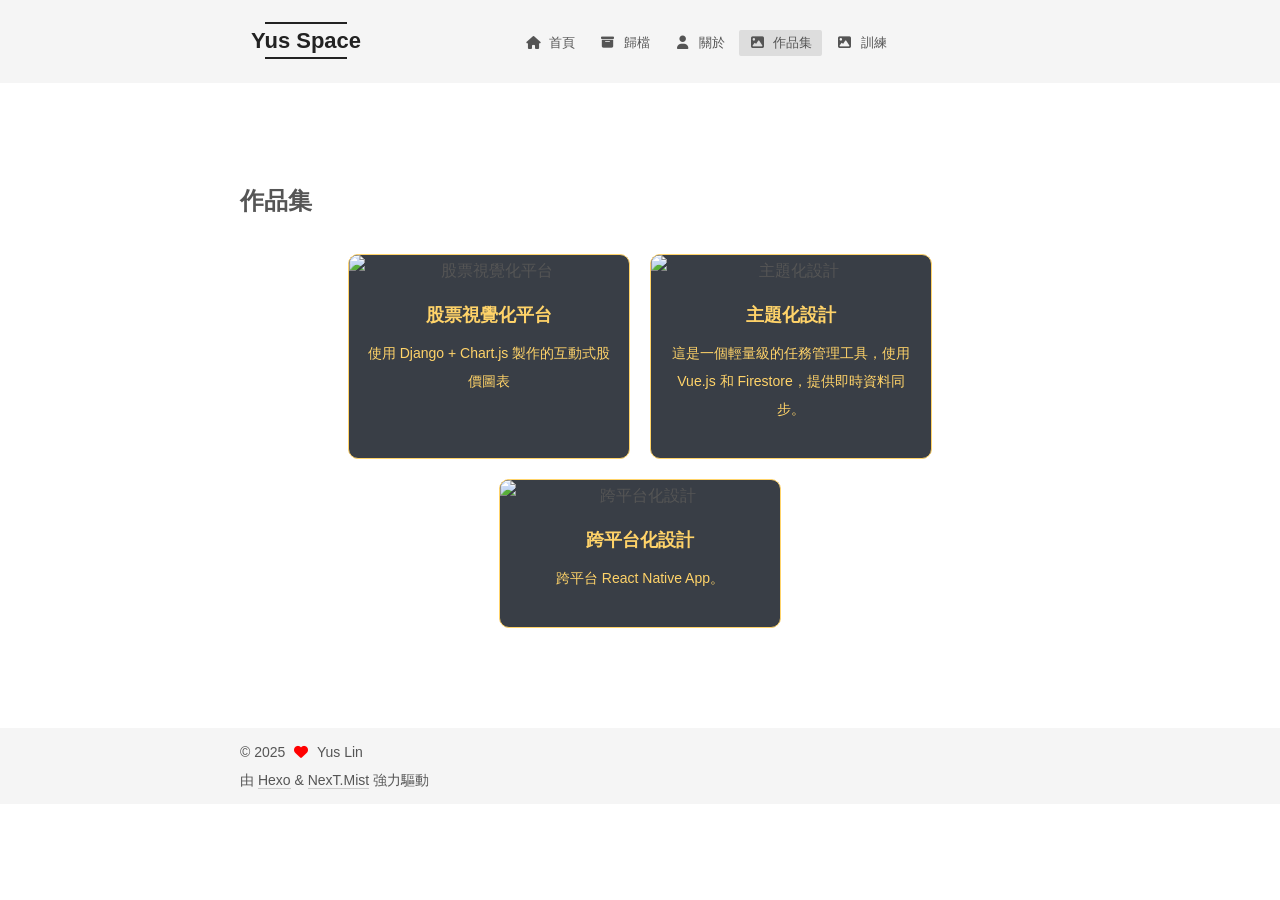
==== commit 14bc3f85: "Site updated: 2025-08-14 16:16:02" ====
--- a/portfolio/index.html
+++ b/portfolio/index.html
@@ -29,7 +29,7 @@
 <meta property="og:description" content="Yus 的個人學習部落格">
 <meta property="og:locale" content="zh_TW">
 <meta property="article:published_time" content="2025-08-13T08:22:48.000Z">
-<meta property="article:modified_time" content="2025-08-13T08:23:33.583Z">
+<meta property="article:modified_time" content="2025-08-14T03:05:35.932Z">
 <meta property="article:author" content="Yus Lin">
 <meta property="article:tag" content="AI、Web、Design">
 <meta name="twitter:card" content="summary">
@@ -47,8 +47,7 @@
   };
 </script>
 
-  <title>作品集 | Yus Space
-</title>
+  <title></title>
   
 
 
@@ -133,7 +132,7 @@
   </li>
         <li class="menu-item menu-item-作品集">
 
-    <a href="http://yuspace22.github.io/portfolio" rel="section"><i class="fa fa-image fa-fw"></i>作品集</a>
+    <a href="/portfolio/" rel="section"><i class="fa fa-image fa-fw"></i>作品集</a>
 
   </li>
         <li class="menu-item menu-item-訓練">
@@ -164,41 +163,47 @@
   
   
 
-          <div class="content page posts-expand">
+          <div class="content ">
             
-
-    
-    
-    
-    <div class="post-block" lang="zh-TW">
-      <header class="post-header">
-
-<h1 class="post-title" itemprop="name headline">作品集
-</h1>
-
-<div class="post-meta">
-  
-
+<link rel="stylesheet" href="/css/portfolio.css">
+
+<div class="page">
+  <h1 class="page-title">作品集</h1>
+
+  <div class="portfolio-grid">
+    
+      <div class="portfolio-item">
+        <a href="http://tradingassistant.learnaiai2025.com/" target="_blank">
+          <img src="https://plus.unsplash.com/premium_photo-1670213989516-449ccda46fdb?q=80&w=1074&auto=format&fit=crop&ixlib=rb-4.1.0&ixid=M3wxMjA3fDB8MHxwaG90by1wYWdlfHx8fGVufDB8fHx8fA%3D%3D" alt="股票視覺化平台">
+          <div class="caption">
+            <h3>股票視覺化平台</h3>
+            <p>使用 Django + Chart.js 製作的互動式股價圖表</p>
+          </div>
+        </a>
+      </div>
+    
+      <div class="portfolio-item">
+        <a href="https://yuspace22.github.io/" target="_blank">
+          <img src="https://images.unsplash.com/photo-1713345248737-2698000f143d?w=600&auto=format&fit=crop&q=60&ixlib=rb-4.1.0&ixid=M3wxMjA3fDB8MHxzZWFyY2h8Mjd8fEFJfGVufDB8fDB8fHww" alt="主題化設計">
+          <div class="caption">
+            <h3>主題化設計</h3>
+            <p>這是一個輕量級的任務管理工具，使用 Vue.js 和 Firestore，提供即時資料同步。</p>
+          </div>
+        </a>
+      </div>
+    
+      <div class="portfolio-item">
+        <a href="https://yuspace22.github.io/" target="_blank">
+          <img src="https://plus.unsplash.com/premium_photo-1664547606209-fb31ec979c85?w=600&auto=format&fit=crop&q=60&ixlib=rb-4.1.0&ixid=M3wxMjA3fDB8MHxzZWFyY2h8MXx8cm9hZHxlbnwwfHwwfHx8MA%3D%3D" alt="跨平台化設計">
+          <div class="caption">
+            <h3>跨平台化設計</h3>
+            <p>跨平台 React Native App。</p>
+          </div>
+        </a>
+      </div>
+    
+  </div>
 </div>
-
-</header>
-
-      
-      
-      
-      <div class="post-body">
-          
-      </div>
-      
-      
-      
-    </div>
-    
-
-    
-    
-    
-
 
           </div>
           
@@ -227,56 +232,6 @@
 
         </div>
           
-  
-  <div class="toggle sidebar-toggle">
-    <span class="toggle-line toggle-line-first"></span>
-    <span class="toggle-line toggle-line-middle"></span>
-    <span class="toggle-line toggle-line-last"></span>
-  </div>
-
-  <aside class="sidebar">
-    <div class="sidebar-inner">
-
-      <ul class="sidebar-nav motion-element">
-        <li class="sidebar-nav-toc">
-          文章目錄
-        </li>
-        <li class="sidebar-nav-overview">
-          本站概要
-        </li>
-      </ul>
-
-      <!--noindex-->
-      <div class="post-toc-wrap sidebar-panel">
-      </div>
-      <!--/noindex-->
-
-      <div class="site-overview-wrap sidebar-panel">
-        <div class="site-author motion-element" itemprop="author" itemscope itemtype="http://schema.org/Person">
-  <p class="site-author-name" itemprop="name">Yus Lin</p>
-  <div class="site-description" itemprop="description">Yus 的個人學習部落格</div>
-</div>
-<div class="site-state-wrap motion-element">
-  <nav class="site-state">
-      <div class="site-state-item site-state-posts">
-          <a href="/archives/">
-        
-          <span class="site-state-item-count">1</span>
-          <span class="site-state-item-name">文章</span>
-        </a>
-      </div>
-  </nav>
-</div>
-
-
-
-      </div>
-
-    </div>
-  </aside>
-  <div id="sidebar-dimmer"></div>
-
-
       </div>
     </main>
 
--- a/css/main.css
+++ b/css/main.css
@@ -412,8 +412,8 @@
 }
 .highlight,
 pre {
-  background: #f7f7f7;
-  color: #4d4d4c;
+  background: #1d1f21;
+  color: #c5c8c6;
   line-height: 1.6;
   margin: 0 auto 20px;
 }
@@ -430,7 +430,7 @@
   word-wrap: break-word;
 }
 .highlight *::selection {
-  background: #d6d6d6;
+  background: #373b41;
 }
 .highlight pre {
   border: 0;
@@ -447,8 +447,8 @@
   padding: 0;
 }
 .highlight figcaption {
-  background: #eff2f3;
-  color: #4d4d4c;
+  background: #000;
+  color: #c5c8c6;
   display: flex;
   font-size: 0.875em;
   justify-content: space-between;
@@ -456,10 +456,10 @@
   padding: 0.5em;
 }
 .highlight figcaption a {
-  color: #4d4d4c;
+  color: #c5c8c6;
 }
 .highlight figcaption a:hover {
-  border-bottom-color: #4d4d4c;
+  border-bottom-color: #c5c8c6;
 }
 .highlight .gutter {
   -moz-user-select: none;
@@ -468,14 +468,14 @@
   user-select: none;
 }
 .highlight .gutter pre {
-  background: #eff2f3;
-  color: #869194;
+  background: #000;
+  color: #888f96;
   padding-left: 10px;
   padding-right: 10px;
   text-align: right;
 }
 .highlight .code pre {
-  background: #f7f7f7;
+  background: #1d1f21;
   padding-left: 10px;
   width: 100%;
 }
@@ -491,26 +491,26 @@
 }
 pre code {
   background: none;
-  color: #4d4d4c;
+  color: #c5c8c6;
   font-size: 0.875em;
   padding: 0;
   text-shadow: none;
 }
 pre .deletion {
-  background: #fdd;
+  background: #800000;
 }
 pre .addition {
-  background: #dfd;
+  background: #008000;
 }
 pre .meta {
-  color: #eab700;
+  color: #f0c674;
   -moz-user-select: none;
   -ms-user-select: none;
   -webkit-user-select: none;
   user-select: none;
 }
 pre .comment {
-  color: #8e908c;
+  color: #969896;
 }
 pre .variable,
 pre .attribute,
@@ -525,7 +525,7 @@
 pre .css .id,
 pre .css .class,
 pre .css .pseudo {
-  color: #c82829;
+  color: #c66;
 }
 pre .number,
 pre .preprocessor,
@@ -535,7 +535,7 @@
 pre .params,
 pre .constant,
 pre .command {
-  color: #f5871f;
+  color: #de935f;
 }
 pre .ruby .class .title,
 pre .css .rules .attribute,
@@ -548,11 +548,11 @@
 pre .xml .cdata,
 pre .special,
 pre .formula {
-  color: #718c00;
+  color: #b5bd68;
 }
 pre .title,
 pre .css .hexcolor {
-  color: #3e999f;
+  color: #8abeb7;
 }
 pre .function,
 pre .python .decorator,
@@ -562,11 +562,11 @@
 pre .perl .sub,
 pre .javascript .title,
 pre .coffeescript .title {
-  color: #4271ae;
+  color: #81a2be;
 }
 pre .keyword,
 pre .javascript .function {
-  color: #8959a8;
+  color: #b294bb;
 }
 .blockquote-center {
   border-left: none;
@@ -1196,7 +1196,7 @@
 }
 .links-of-author a::before,
 .links-of-author span.exturl::before {
-  background: #a75000;
+  background: #5814ff;
   border-radius: 50%;
   content: ' ';
   display: inline-block;
@@ -2410,3 +2410,34 @@
 .sub-menu .menu-item {
   display: inline-block;
 }
+.about-container {
+  max-width: 720px;
+  margin: 0 auto;
+  padding: 2rem;
+  font-family: 'Helvetica Neue', sans-serif;
+  color: #ffd369;
+}
+.about-title {
+  font-size: 2.5rem;
+  margin-bottom: 1rem;
+  text-align: center;
+}
+.about-intro {
+  font-size: 1.2rem;
+  margin-bottom: 2rem;
+  text-align: center;
+}
+.about-section {
+  margin-bottom: 2rem;
+}
+.about-section h2 {
+  font-size: 1.5rem;
+  margin-bottom: 0.5rem;
+}
+.about-list {
+  list-style: none;
+  padding: 0;
+}
+.about-list li {
+  margin-bottom: 0.5rem;
+}
--- a/css/portfolio.css
+++ b/css/portfolio.css
@@ -0,0 +1,43 @@
+.portfolio-grid {
+  display: flex;
+  flex-wrap: wrap;
+  gap: 20px;
+  justify-content: center;
+  padding: 20px 0;
+}
+
+.portfolio-item {
+  width: 280px;
+  border: 1px solid #ffd369;
+  border-radius: 10px;
+  overflow: hidden;
+  transition: transform 0.3s ease;
+  background-color: #393E46;
+  box-shadow: 0 2px 8px #FFD369(0, 0, 0, 0.05);
+  text-align: center;
+}
+
+.portfolio-item:hover {
+  transform: translateY(-5px);
+}
+
+.portfolio-item img {
+  width: 100%;
+  height: auto;
+  display: block;
+}
+
+.caption {
+  padding: 15px;
+}
+
+.caption h3 {
+  margin: 0 0 10px;
+  font-size: 18px;
+  color: #FFD369;
+}
+
+.caption p {
+  font-size: 14px;
+  color: #FFD369;
+}
